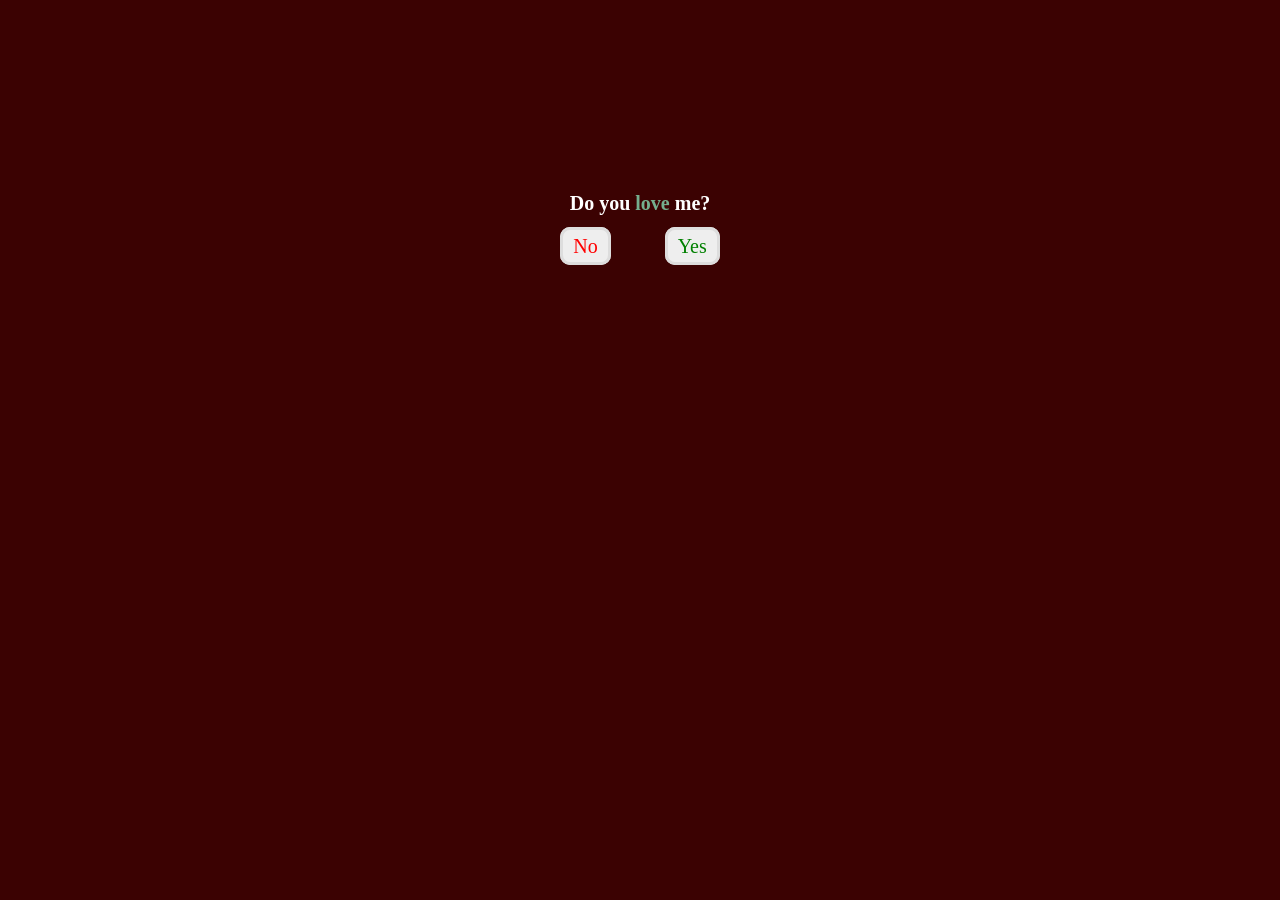
==== index.html @ ab99975a "surprise" ====
<!DOCTYPE html>
<html>
<head>
	<meta charset="utf-8">
	<meta http-equiv="X-UA-Compatible" content="IE=edge">
	<title>Surprise</title>
	<link rel="stylesheet" href="style.css">
</head>
<body>
	<div class="container">
		<div class="love">
			<h2>Do you <span>love</span> me?</h2>
			<a id="no" href="no.html">No</a>
			<a id="yes" href="yes.html">Yes</a>
		</div>
	</div>
</body>
</html>
---- style.css ----
*{
	padding: 0;
	margin: 0;
	outline:0;
}
.container{
	height: 100vh;
	width: 100vw;
	text-align: center;
	color:#ffffff;
	background: rgb(59, 2, 2);

}
.love,.yes,.no{padding-top: 15%;
		
		}
.love span{color:rgb(117, 174, 142);}
h2{font-size: 20px;margin-bottom: 20px;}
a{font-size: 20px;text-decoration: none;padding: 5px 10px;
	margin-top: 20px;border:3px solid #ddd; border-radius: 10px;}
#no{color:red; background: #eee;margin-right: 50px;}
#yes{color:green;background: #eee;}

.yes img{
	height: 20px;
	width: 20px;
	animation: image 4s linear infinite;
}
@keyframes image{
	0%{transform: scale(.5);}
	50%{transform: scale(1.5);}
	100%{transform: scale(.5);}
}
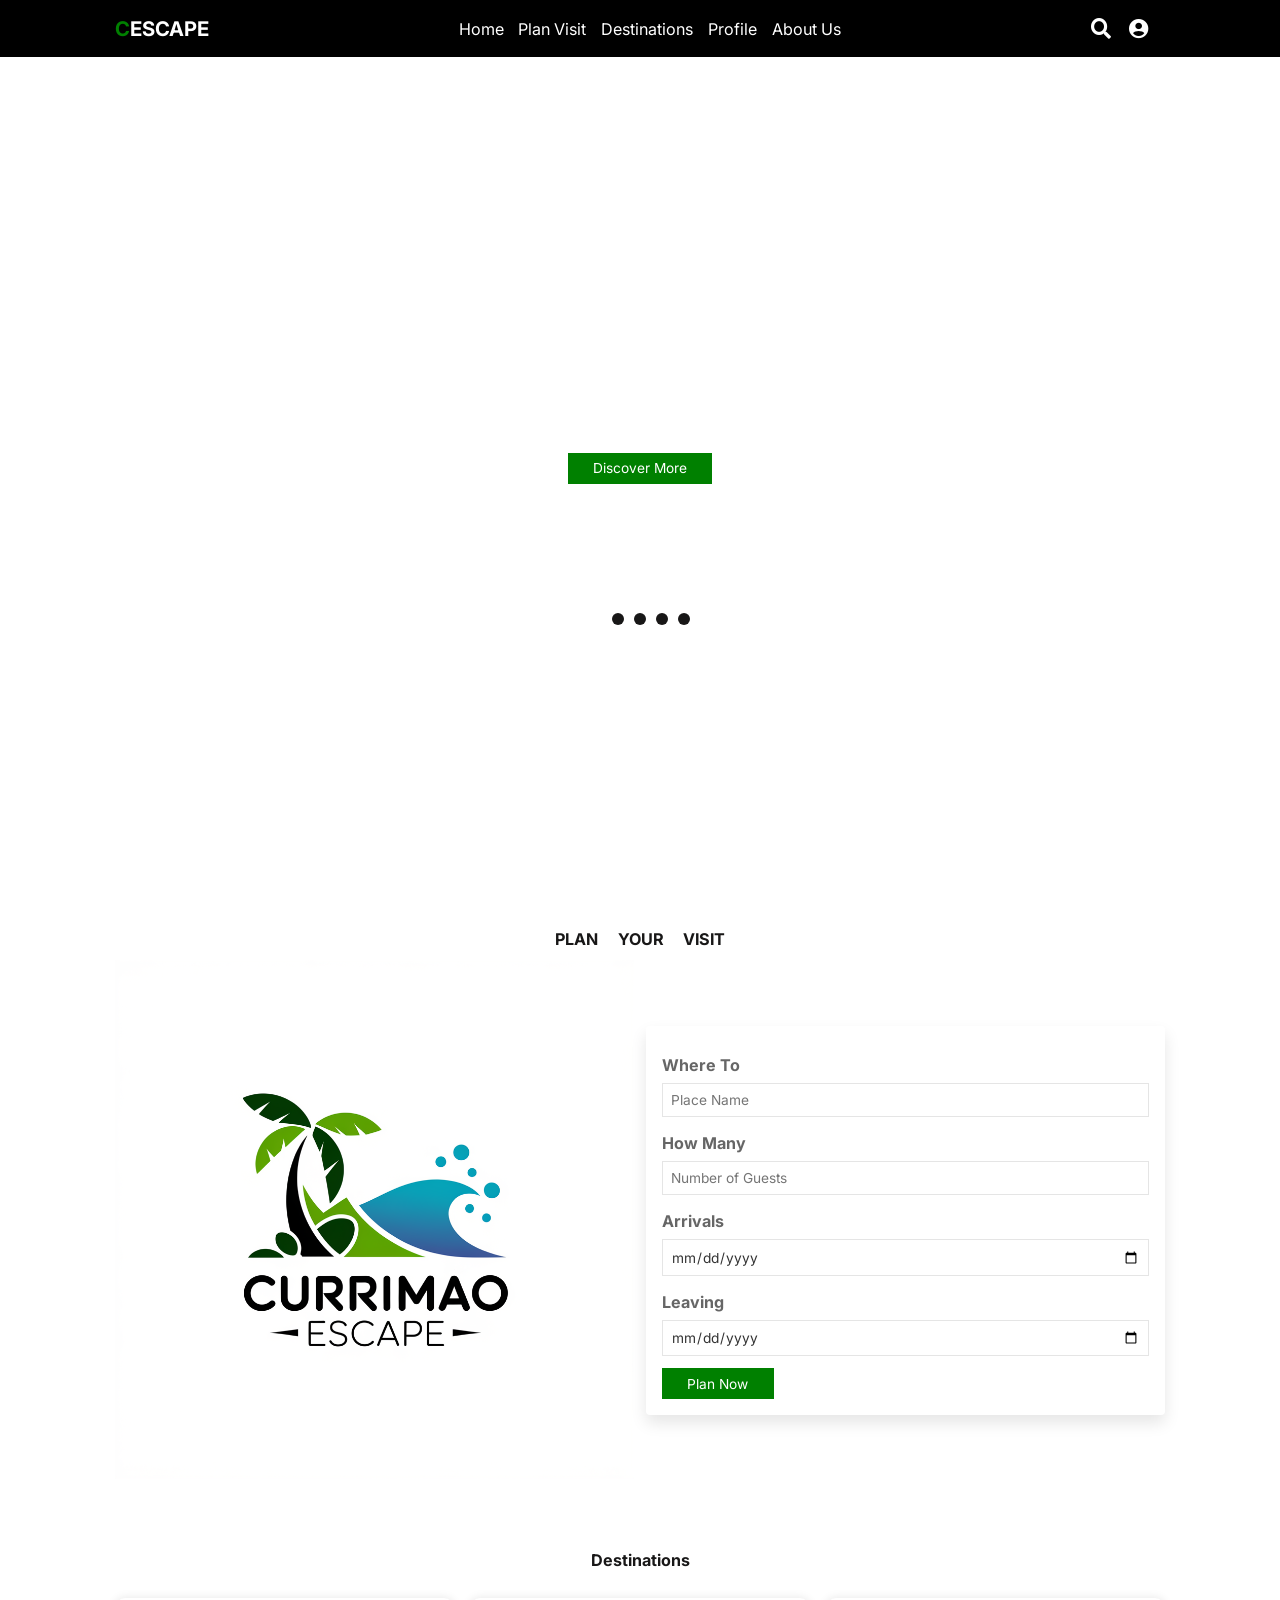
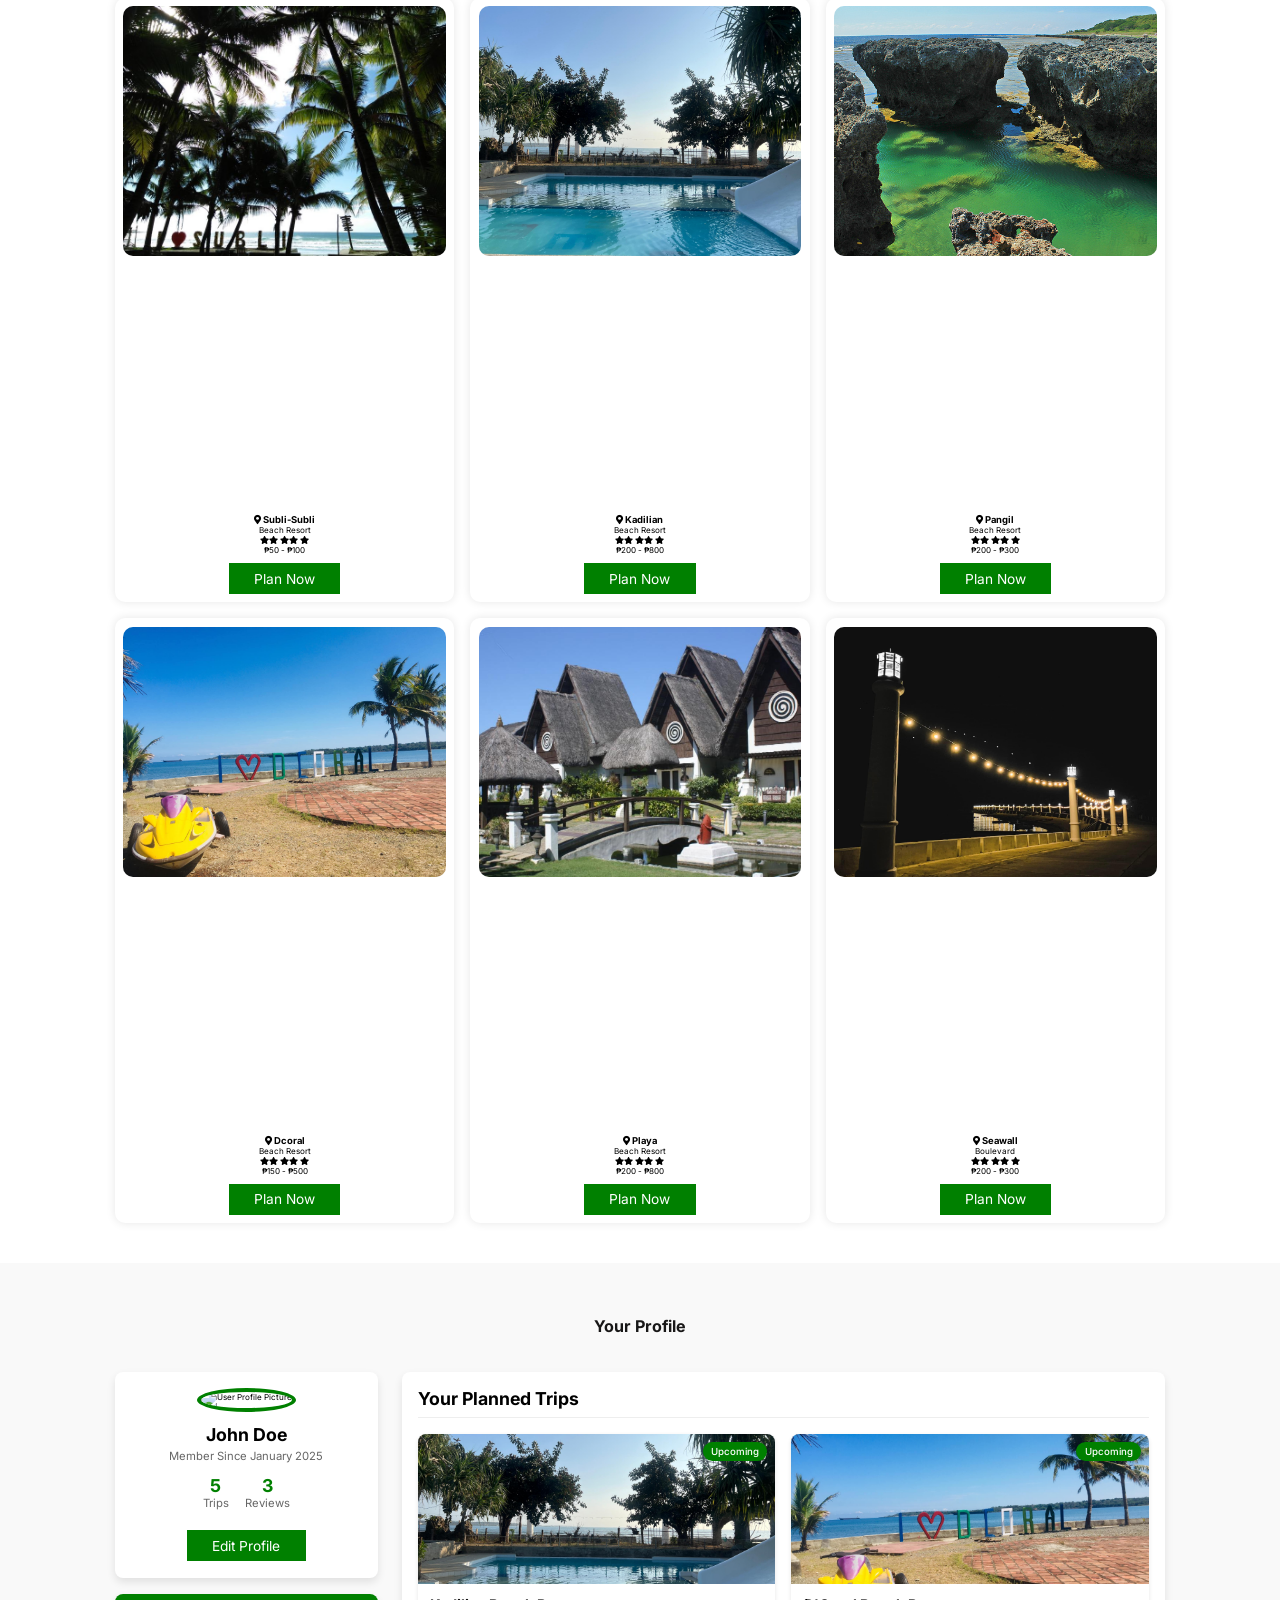
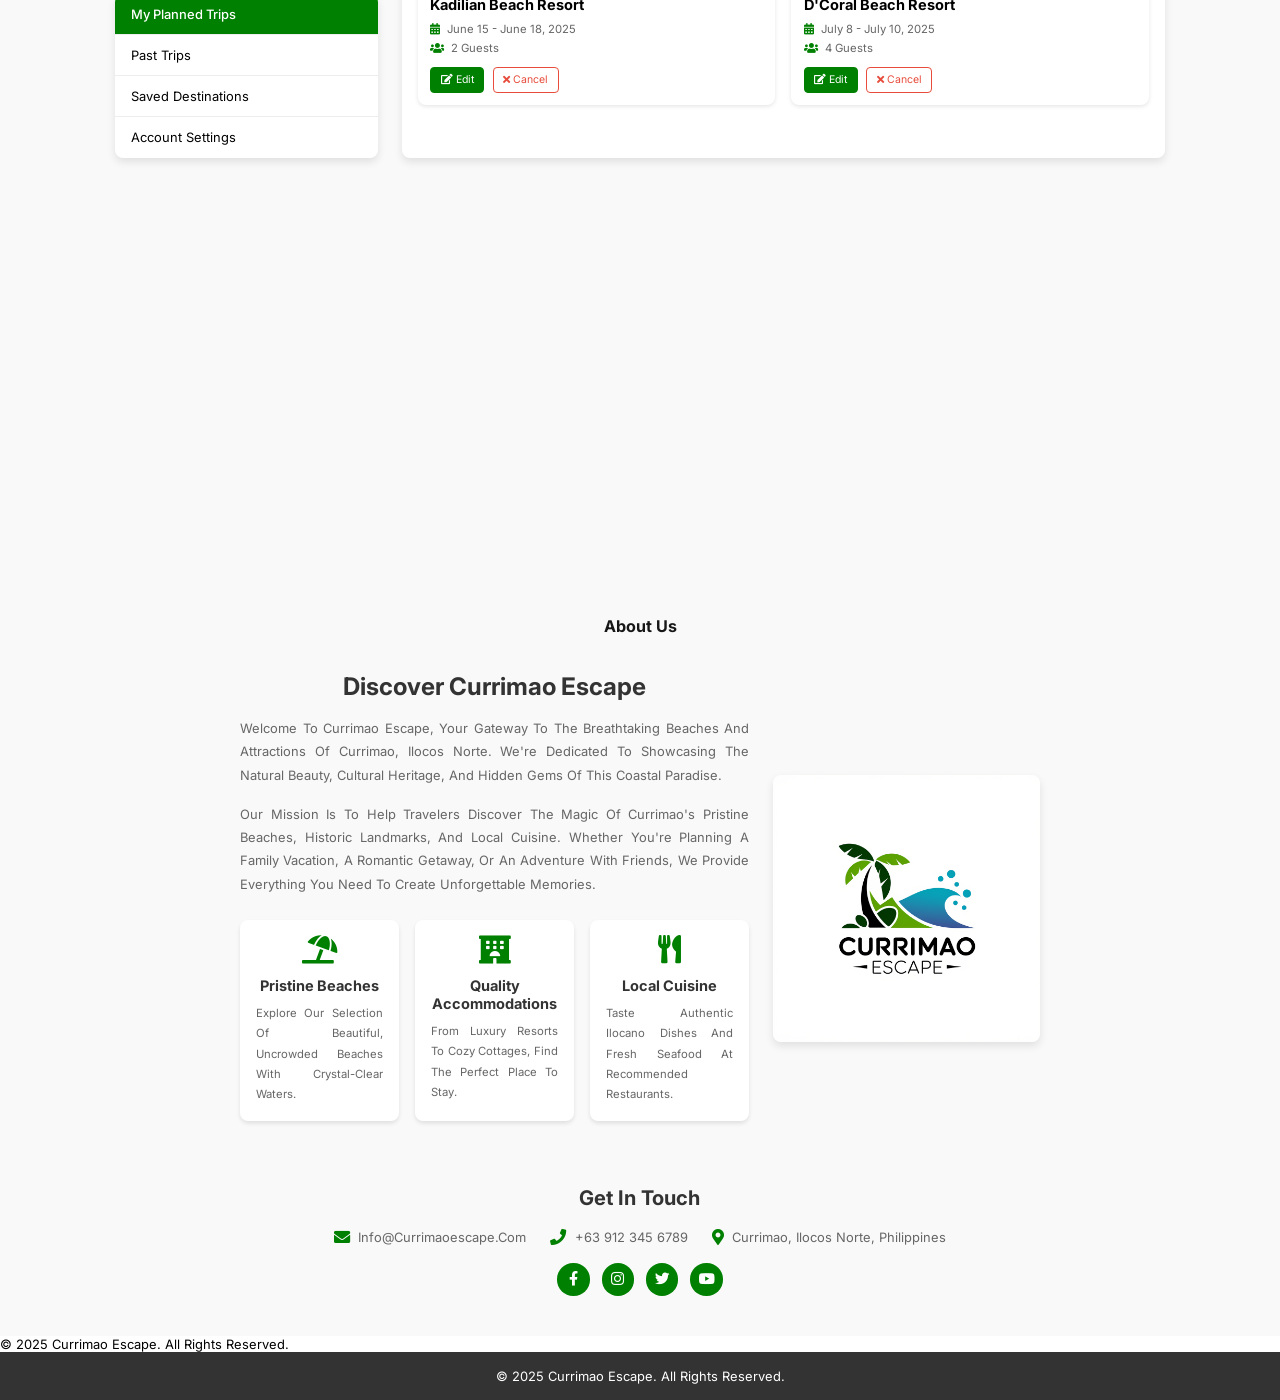
==== commit b09a7e2b: "Add files via upload" ====
--- a/index.html
+++ b/index.html
@@ -1,18 +1,540 @@
 <!DOCTYPE html>
-<html>
+<html lang="en">
 <head>
-	<meta charset="utf-8">
-	<meta http-equiv="X-UA-Compatible" content="IE=edge">
-	<title>Surprise</title>
-	<link rel="stylesheet" href="style.css">
+        <meta charset="UTF-8">
+        <meta name = "viewport" content = "width=device-width,initial-scale=1.0">
+        <title>Currimao Escape</title>
+
+       <link rel="stylesheet" href="https://cdnjs.cloudflare.com/ajax/libs/font-awesome/5.15.3/css/all.min.css">
+
+        <!--connect css file -->
+        <link rel = "stylesheet" href="css/style.css">
+
 </head>
 <body>
-	<div class="container">
-		<div class="love">
-			<h2>Do you <span>love</span> me?</h2>
-			<a id="no" href="no.html">No</a>
-			<a id="yes" href="yes.html">Yes</a>
-		</div>
-	</div>
+        <!-- header start-->
+        <header>
+            <div id="menu-bar" class="fas fa-bars"></div>
+            
+            <a href="#" class="logo"><span>C</span>escape</a>
+        
+            <nav class="navbar">
+                <a href="#home">Home</a>
+                <a href="#planvisit">Plan Visit</a>
+                <a href="#destinations">Destinations</a>
+                <a href="#profile">Profile</a>
+                <a href="#about us">About Us</a>
+               
+            </nav>
+        
+            <div class="icons">
+                <i class="fas fa-search" id="search-btn"></i>
+                <i class="fas fa-user" id="login-btn"></i>
+            </div>
+        
+            <form action="#" class="search-bar-container">
+                <input type="search" id="search-bar" placeholder="Search here...">
+                <label for="search-bar" class="fas fa-search"></label>
+            </form>
+        </header>
+        
+
+
+
+<div class="login-form-container">
+
+    <i class="fas fa-times" id="form-close"></i>
+
+    <form action="">
+        <h3>login</h3>
+        <input type="email" class="box" placeholder="Enter your email">
+        <input type="password" class="box" placeholder="Enter your password">
+        <input type="submit" value="login now" class="btn">
+        <input type="checkbox" id="remember">
+        <label for="remember">remember me</label>
+        <p>forget password? <a href="#">click here</a></p>
+        <p>don't have an account? <a href="#">register now</a></p>
+        
+    </form>
+
+</div>
+
+<section class="home" id="home">
+    <div class="content">
+        <h3>Take Memories Leave Footprints</h3>
+        <p>discover new places with us where adventure awaits</p>
+        <a href="#planvisit" class="btn">discover more</a>
+    </div>
+
+    <div class="controls">
+        <span class="vid-btn active" data-src="images/vid-1.mp4.mp4"></span>
+        <span class="vid-btn" data-src="images/vid-2.mp4.mp4"></span>
+        <span class="vid-btn" data-src="images/vid-3.mp4.mp4"></span>
+        <span class="vid-btn" data-src="images/vid-4.mp4.mp4"></span>
+        <span class="vid-btn" data-src="images/vid-5.mp4.mp4"></span>
+
+    </div>
+    <div class="video-container">
+        <video src="images/vid-1.mp4.mp4" id="video-slider" loop autoplay muted></video>
+
+    </div>
+
+</section>
+
+
+<section class="planvisit" id="planvisit">
+    <h1 class="heading">
+            <span>PLAN</span>
+            <span>YOUR</span>
+            <span>VISIT</span>
+    </h1>
+
+    <div class="row">
+        <div class="image">
+            <img src="images/plan-image.png" alt="">
+        </div>
+        <form action="">
+            <div class="inputBox">
+                <h3>Where to</h3>
+                <input type="text" placeholder="Place Name">
+            </div>
+            <div class="inputBox">
+                <h3>How many</h3>
+                <input type="number" placeholder="Number of Guests">
+            </div>
+            <div class="inputBox">
+                <h3>Arrivals</h3>
+                <input type="date">
+            </div>
+            <div class="inputBox">
+                <h3>Leaving</h3>
+                <input type="date">
+            </div>
+            <input type="submit" class="btn" value="plan now">
+        </form>
+    </div>
+</section>
+
+<section class="destinations" id="destinations">
+    <h1 class="heading">
+        <span>Destinations</span>       
+</h1>
+    <div class="box-container">
+        <div class="box">
+            <div class="image-map-container">
+                <img src="images/subli-image.jpg" alt="Destination Image">
+                <iframe src="https://www.google.com/maps/embed?pb=!1m18!1m12!1m3!1d3285.5805132806313!2d120.49571337441816!3d18.00314928477627!2m3!1f0!2f0!3f0!3m2!1i1024!2i768!4f13.1!3m3!1m2!1s0x338e94e209b41645%3A0x3a644e5c5b8e9b25!2sSubli%20Subli%20Beach!5e1!3m2!1sen!2sph!4v1741591514153!5m2!1sen!2sph" width="600" height="450" style="border:0;" allowfullscreen="" loading="lazy" referrerpolicy="no-referrer-when-downgrade" allowfullscreen="" loading="lazy"></iframe>
+            </div>
+            <div class="content">
+                <h3><i class="fas fa-map-marker-alt"></i> Subli-subli</h3>
+                <p>Beach Resort</p>
+                <div class="stars">
+                    <i class="fas fa-star"></i><i class="fas fa-star"></i>
+                    <i class="fas fa-star"></i><i class="fas fa-star"></i>
+                    <i class="fas fa-star"></i>
+                </div>
+                <div class="price">₱50 - <span>₱100</span></div>
+                <a href="#" class="btn">Plan Now</a>
+            </div>
+        </div>
+        <div class="box">
+            <div class="image-map-container">
+                <img src="images/kadilian-image.jpg" alt="Destination Image">
+                <iframe src="https://www.google.com/maps/embed?pb=!1m18!1m12!1m3!1d13141.93539343093!2d120.47093935308214!3d18.008335633228928!2m3!1f0!2f0!3f0!3m2!1i1024!2i768!4f13.1!3m3!1m2!1s0x338e9508b781c551%3A0xdb04f99e92ceb03d!2sKadilian%20Beach%20Resort!5e1!3m2!1sen!2sph!4v1741593045383!5m2!1sen!2sph" width="600" height="450" style="border:0;" allowfullscreen="" loading="lazy" referrerpolicy="no-referrer-when-downgrade" allowfullscreen="" loading="lazy"></iframe>
+            </div>
+            <div class="content">
+                <h3><i class="fas fa-map-marker-alt"></i> Kadilian</h3>
+                <p>Beach Resort</p>
+                <div class="stars">
+                    <i class="fas fa-star"></i><i class="fas fa-star"></i>
+                    <i class="fas fa-star"></i><i class="fas fa-star"></i>
+                    <i class="fas fa-star"></i>
+                </div>
+                <div class="price">₱200 - <span>₱800</span></div>
+                <a href="#" class="btn">Plan Now</a>
+            </div>
+            
+        </div>
+        <div class="box">
+            <div class="image-map-container">
+                <img src="images/pangil-image.jpg" alt="Destination Image">
+                <iframe src="https://www.google.com/maps/embed?pb=!1m18!1m12!1m3!1d26279.28967685718!2d120.46014336917418!3d18.039029766140306!2m3!1f0!2f0!3f0!3m2!1i1024!2i768!4f13.1!3m3!1m2!1s0x338e9582bea95457%3A0x2e18168a245c14d7!2sPangil%2C%20Currimao%2C%20Ilocos%20Norte!5e1!3m2!1sen!2sph!4v1741593219087!5m2!1sen!2sph" width="600" height="450" style="border:0;" allowfullscreen="" loading="lazy" referrerpolicy="no-referrer-when-downgrade" allowfullscreen="" loading="lazy"></iframe>
+            </div>
+            <div class="content">
+                <h3><i class="fas fa-map-marker-alt"></i> Pangil</h3>
+                <p>Beach Resort</p>
+                <div class="stars">
+                    <i class="fas fa-star"></i><i class="fas fa-star"></i>
+                    <i class="fas fa-star"></i><i class="fas fa-star"></i>
+                    <i class="fas fa-star"></i>
+                </div>
+                <div class="price">₱200 - <span>₱300</span></div>
+                <a href="#" class="btn">Plan Now</a>
+                
+            </div>
+    </div>
+    <div class="box">
+        <div class="image-map-container">
+            <img src="images/Dcoral-image.jpg" alt="Destination Image">
+            <iframe src="https://www.google.com/maps/embed?pb=!1m18!1m12!1m3!1d3285.8192705382558!2d120.4920976751789!3d17.990333083003364!2m3!1f0!2f0!3f0!3m2!1i1024!2i768!4f13.1!3m3!1m2!1s0x338e95214a6a4bd3%3A0x47e3fc1675c2182d!2sD%20Coral%20Beach%20Resort%20Correct%20location!5e1!3m2!1sen!2sph!4v1741664092840!5m2!1sen!2sph" width="600" height="450" style="border:0;" allowfullscreen="" loading="lazy" referrerpolicy="no-referrer-when-downgrade" allowfullscreen="" loading="lazy"></iframe>
+        </div>
+        <div class="content">
+            <h3><i class="fas fa-map-marker-alt"></i> Dcoral</h3>
+            <p>Beach Resort</p>
+            <div class="stars">
+                <i class="fas fa-star"></i><i class="fas fa-star"></i>
+                <i class="fas fa-star"></i><i class="fas fa-star"></i>
+                <i class="fas fa-star"></i>
+            </div>
+            <div class="price">₱150 - <span>₱500</span></div>
+            <a href="#" class="btn">Plan Now</a>
+        </div>
+    </div>
+    <div class="box">
+        <div class="image-map-container">
+            <img src="images/Playa-image.jpg" alt="Destination Image">
+            <iframe src="https://www.google.com/maps/embed?pb=!1m18!1m12!1m3!1d3285.7015369498417!2d120.49703127517907!3d17.99665398299814!2m3!1f0!2f0!3f0!3m2!1i1024!2i768!4f13.1!3m3!1m2!1s0x338e94e6a06df0f5%3A0x52c363c28cd4af7b!2sPlaya%20Tropical%20Resort%20Hotel!5e1!3m2!1sen!2sph!4v1741664329769!5m2!1sen!2sph" width="600" height="450" style="border:0;" allowfullscreen="" loading="lazy" referrerpolicy="no-referrer-when-downgrade" allowfullscreen="" loading="lazy"></iframe>
+        </div>
+        <div class="content">
+            <h3><i class="fas fa-map-marker-alt"></i> Playa</h3>
+            <p>Beach Resort</p>
+            <div class="stars">
+                <i class="fas fa-star"></i><i class="fas fa-star"></i>
+                <i class="fas fa-star"></i><i class="fas fa-star"></i>
+                <i class="fas fa-star"></i>
+            </div>
+            <div class="price">₱200 - <span>₱800</span></div>
+            <a href="#" class="btn">Plan Now</a>
+        </div>
+        
+    </div>
+    <div class="box">
+        <div class="image-map-container">
+            <img src="images/torre-image.jpg" alt="Destination Image">
+            <iframe src="https://www.google.com/maps/embed?pb=!1m18!1m12!1m3!1d26283.58617510893!2d120.45170849215975!3d18.01024404861096!2m3!1f0!2f0!3f0!3m2!1i1024!2i768!4f13.1!3m3!1m2!1s0x338e95005882e213%3A0xf062b3e74618f201!2sCurrimao%20Bayside!5e1!3m2!1sen!2sph!4v1741664680761!5m2!1sen!2sph" width="600" height="450" style="border:0;" allowfullscreen="" loading="lazy" referrerpolicy="no-referrer-when-downgrade" allowfullscreen="" loading="lazy"></iframe>
+        </div>
+        <div class="content">
+            <h3><i class="fas fa-map-marker-alt"></i> Seawall</h3>
+            <p>Boulevard</p>
+            <div class="stars">
+                <i class="fas fa-star"></i><i class="fas fa-star"></i>
+                <i class="fas fa-star"></i><i class="fas fa-star"></i>
+                <i class="fas fa-star"></i>
+            </div>
+            <div class="price">₱200 - <span>₱300</span></div>
+            <a href="#" class="btn">Plan Now</a>
+        </div>
+    </div>
+    </div>
+</section>
+<!-- Profile Section -->
+<section class="profile" id="profile">
+    <h1 class="heading">
+        <span>Your Profile</span>
+    </h1>
+    
+    <div class="profile-container">
+        <div class="profile-sidebar">
+            <div class="user-profile">
+                <img src="https://i.pravatar.cc/150?img=12" alt="User Profile Picture">
+                <h2>John Doe</h2>
+                <p>Member since January 2025</p>
+                <div class="user-stats">
+                    <div class="stat">
+                        <span class="stat-number">5</span>
+                        <span class="stat-label">Trips</span>
+                    </div>
+                    <div class="stat">
+                        <span class="stat-number">3</span>
+                        <span class="stat-label">Reviews</span>
+                    </div>
+                </div>
+                <button class="btn edit-profile-btn">Edit Profile</button>
+            </div>
+            
+            <div class="profile-menu">
+                <ul>
+                    <li class="active" data-tab="planned-trips">My Planned Trips</li>
+                    <li data-tab="past-trips">Past Trips</li>
+                    <li data-tab="saved-destinations">Saved Destinations</li>
+                    <li data-tab="account-settings">Account Settings</li>
+                </ul>
+            </div>
+        </div>
+        
+        <div class="profile-content">
+            <!-- Planned Trips Tab (Default Active) -->
+            <div class="tab-content active" id="planned-trips">
+                <h3>Your Planned Trips</h3>
+                
+                <div class="trip-cards">
+                    <!-- Trip Card 1 -->
+                    <div class="trip-card">
+                        <div class="trip-header">
+                            <img src="images/kadilian-image.jpg" alt="Destination Image">
+                            <div class="trip-status upcoming">Upcoming</div>
+                        </div>
+                        <div class="trip-details">
+                            <h4>Kadilian Beach Resort</h4>
+                            <div class="trip-info">
+                                <p><i class="fas fa-calendar-alt"></i> June 15 - June 18, 2025</p>
+                                <p><i class="fas fa-users"></i> 2 Guests</p>
+                            </div>
+                            <div class="trip-actions">
+                                <button class="btn-small edit-trip"><i class="fas fa-edit"></i> Edit</button>
+                                <button class="btn-small cancel-trip"><i class="fas fa-times"></i> Cancel</button>
+                            </div>
+                        </div>
+                    </div>
+                    
+                    <!-- Trip Card 2 -->
+                    <div class="trip-card">
+                        <div class="trip-header">
+                            <img src="images/Dcoral-image.jpg" alt="Destination Image">
+                            <div class="trip-status upcoming">Upcoming</div>
+                        </div>
+                        <div class="trip-details">
+                            <h4>D'Coral Beach Resort</h4>
+                            <div class="trip-info">
+                                <p><i class="fas fa-calendar-alt"></i> July 8 - July 10, 2025</p>
+                                <p><i class="fas fa-users"></i> 4 Guests</p>
+                            </div>
+                            <div class="trip-actions">
+                                <button class="btn-small edit-trip"><i class="fas fa-edit"></i> Edit</button>
+                                <button class="btn-small cancel-trip"><i class="fas fa-times"></i> Cancel</button>
+                            </div>
+                        </div>
+                    </div>
+                </div>
+                
+                <div class="no-trips-message" style="display: none;">
+                    <i class="fas fa-suitcase-rolling"></i>
+                    <p>You don't have any upcoming trips planned.</p>
+                    <a href="#planvisit" class="btn">Plan Your First Trip</a>
+                </div>
+            </div>
+            
+            <!-- Past Trips Tab -->
+            <div class="tab-content" id="past-trips">
+                <h3>Your Past Trips</h3>
+                
+                <div class="trip-cards">
+                    <!-- Past Trip Card -->
+                    <div class="trip-card">
+                        <div class="trip-header">
+                            <img src="images/subli-image.jpg" alt="Destination Image">
+                            <div class="trip-status completed">Completed</div>
+                        </div>
+                        <div class="trip-details">
+                            <h4>Subli Beach</h4>
+                            <div class="trip-info">
+                                <p><i class="fas fa-calendar-alt"></i> February 10 - February 12, 2025</p>
+                                <p><i class="fas fa-users"></i> 3 Guests</p>
+                            </div>
+                            <div class="trip-actions">
+                                <button class="btn-small add-review"><i class="fas fa-star"></i> Add Review</button>
+                                <button class="btn-small book-again"><i class="fas fa-redo"></i> Book Again</button>
+                            </div>
+                        </div>
+                    </div>
+                </div>
+                
+                <div class="no-trips-message" style="display: none;">
+                    <i class="fas fa-history"></i>
+                    <p>You don't have any past trips.</p>
+                </div>
+            </div>
+            
+            <!-- Saved Destinations Tab -->
+            <div class="tab-content" id="saved-destinations">
+                <h3>Your Saved Destinations</h3>
+                
+                <div class="saved-destinations-grid">
+                    <!-- Saved Destination Card -->
+                    <div class="saved-destination-card">
+                        <img src="images/pangil-image.jpg" alt="Destination Image">
+                        <div class="saved-destination-info">
+                            <h4>Pangil Beach</h4>
+                            <p><i class="fas fa-map-marker-alt"></i> Currimao, Ilocos Norte</p>
+                            <div class="saved-destination-actions">
+                                <a href="#" class="btn-small plan-now"><i class="fas fa-calendar-plus"></i> Plan Trip</a>
+                                <button class="btn-small remove-saved"><i class="fas fa-trash"></i></button>
+                            </div>
+                        </div>
+                    </div>
+                    
+                    <!-- Saved Destination Card -->
+                    <div class="saved-destination-card">
+                        <img src="images/torre-image.jpg" alt="Destination Image">
+                        <div class="saved-destination-info">
+                            <h4>Seawall Boulevard</h4>
+                            <p><i class="fas fa-map-marker-alt"></i> Currimao, Ilocos Norte</p>
+                            <div class="saved-destination-actions">
+                                <a href="#" class="btn-small plan-now"><i class="fas fa-calendar-plus"></i> Plan Trip</a>
+                                <button class="btn-small remove-saved"><i class="fas fa-trash"></i></button>
+                            </div>
+                        </div>
+                    </div>
+                </div>
+                
+                <div class="no-saved-message" style="display: none;">
+                    <i class="fas fa-heart"></i>
+                    <p>You don't have any saved destinations yet.</p>
+                    <a href="#destinations" class="btn">Explore Destinations</a>
+                </div>
+            </div>
+            
+            <!-- Account Settings Tab -->
+            <div class="tab-content" id="account-settings">
+                <h3>Account Settings</h3>
+                
+                <form class="account-settings-form">
+                    <div class="form-group">
+                        <label for="fullname">Full Name</label>
+                        <input type="text" id="fullname" class="box" value="John Doe">
+                    </div>
+                    
+                    <div class="form-group">
+                        <label for="email">Email Address</label>
+                        <input type="email" id="email" class="box" value="johndoe@example.com">
+                    </div>
+                    
+                    <div class="form-group">
+                        <label for="phone">Phone Number</label>
+                        <input type="tel" id="phone" class="box" value="+63 912 345 6789">
+                    </div>
+                    
+                    <div class="form-group">
+                        <label for="address">Address</label>
+                        <input type="text" id="address" class="box" value="Manila, Philippines">
+                    </div>
+                    
+                    <div class="form-group">
+                        <label for="password">Change Password</label>
+                        <input type="password" id="password" class="box" placeholder="New Password">
+                    </div>
+                    
+                    <div class="form-group">
+                        <label for="confirm-password">Confirm New Password</label>
+                        <input type="password" id="confirm-password" class="box" placeholder="Confirm New Password">
+                    </div>
+                    
+                    <button type="submit" class="btn">Save Changes</button>
+                </form>
+            </div>
+        </div>
+    </div>
+    
+    <!-- Edit Profile Modal -->
+    <div class="edit-profile-modal">
+        <div class="modal-content">
+            <span class="close-modal">&times;</span>
+            <h3>Edit Profile</h3>
+            
+            <form class="edit-profile-form">
+                <div class="profile-picture-upload">
+                    <img src="https://i.pravatar.cc/150?img=12" alt="Profile Picture">
+                    <label for="profile-picture" class="upload-btn">
+                        <i class="fas fa-camera"></i> Change Photo
+                    </label>
+                    <input type="file" id="profile-picture" accept="image/*" hidden>
+                </div>
+                
+                <div class="form-group">
+                    <label for="edit-fullname">Full Name</label>
+                    <input type="text" id="edit-fullname" class="box" value="John Doe">
+                </div>
+                
+                <div class="form-group">
+                    <label for="edit-bio">Bio</label>
+                    <textarea id="edit-bio" class="box" placeholder="Tell us about yourself...">Travel enthusiast and beach lover</textarea>
+                </div>
+                
+                <button type="submit" class="btn">Save Profile</button>
+            </form>
+        </div>
+    </div>
+</section>
+
+<section class="about" id="about us">
+    <h1 class="heading">
+        <span>About Us</span>
+    </h1>
+    
+    <div class="content">
+        <div class="about-text">
+            <h3>Discover Currimao Escape</h3>
+            <p>Welcome to Currimao Escape, your gateway to the breathtaking beaches and attractions of Currimao, Ilocos Norte. We're dedicated to showcasing the natural beauty, cultural heritage, and hidden gems of this coastal paradise.</p>
+            
+            <p>Our mission is to help travelers discover the magic of Currimao's pristine beaches, historic landmarks, and local cuisine. Whether you're planning a family vacation, a romantic getaway, or an adventure with friends, we provide everything you need to create unforgettable memories.</p>
+            
+            <div class="highlights">
+                <div class="highlight-item">
+                    <i class="fas fa-umbrella-beach"></i>
+                    <h4>Pristine Beaches</h4>
+                    <p>Explore our selection of beautiful, uncrowded beaches with crystal-clear waters.</p>
+                </div>
+                
+                <div class="highlight-item">
+                    <i class="fas fa-hotel"></i>
+                    <h4>Quality Accommodations</h4>
+                    <p>From luxury resorts to cozy cottages, find the perfect place to stay.</p>
+                </div>
+                
+                <div class="highlight-item">
+                    <i class="fas fa-utensils"></i>
+                    <h4>Local Cuisine</h4>
+                    <p>Taste authentic Ilocano dishes and fresh seafood at recommended restaurants.</p>
+                </div>
+            </div>
+        </div>
+        
+        <div class="about-image">
+            <img src="images/plan-image.png" alt="Currimao Beach">
+        </div>
+    </div>
+    
+    <div class="contact-info">
+        <h3>Get In Touch</h3>
+        <div class="contact-details">
+            <div class="contact-item">
+                <i class="fas fa-envelope"></i>
+                <p>info@currimaoescape.com</p>
+            </div>
+            
+            <div class="contact-item">
+                <i class="fas fa-phone"></i>
+                <p>+63 912 345 6789</p>
+            </div>
+            
+            <div class="contact-item">
+                <i class="fas fa-map-marker-alt"></i>
+                <p>Currimao, Ilocos Norte, Philippines</p>
+            </div>
+        </div>
+        
+        <div class="social-media">
+            <a href="#" class="social-icon"><i class="fab fa-facebook-f"></i></a>
+            <a href="#" class="social-icon"><i class="fab fa-instagram"></i></a>
+            <a href="#" class="social-icon"><i class="fab fa-twitter"></i></a>
+            <a href="#" class="social-icon"><i class="fab fa-youtube"></i></a>
+        </div>
+    </div>
+    
+</section>
+            <div class="footer-content">
+                <p>© 2025 Currimao Escape. All Rights Reserved.</p>
+            </div>
+        </footer>
+</section>
+
+<footer>
+    <div class="footer-content">
+        <p>© 2025 Currimao Escape. All Rights Reserved.</p>
+    </div>
+</footer>
+
+<!--connect js file -->
+<script src="js/script.js"></script>
 </body>
 </html>
--- a/css/style.css
+++ b/css/style.css
@@ -0,0 +1,1334 @@
+@import url('https://fonts.googleapis.com/css2?family=Inter:wght@300;400;500;700&display=swap');
+
+:root {
+    --green:#008000;
+    --teal:	#10de28;
+}
+
+*{
+    font-family: "Inter", sans-serif;
+    margin:0;padding:0;
+    box-sizing: border-box;
+    text-transform: capitalize;
+    outline: none;border: none;
+    text-decoration: none;
+    transition: all .2s linear;
+}
+
+*::selection{
+    background: var(--green);
+    color: #fff;
+}
+html {
+    font-size: 50.5%;
+    overflow-x: hidden; /* Prevents horizontal scroll but allows vertical scroll */
+    overflow-y: auto; /* Enables vertical scrolling */
+    scroll-padding-top: 6rem;
+    scroll-behavior: smooth;
+}
+section{
+    padding: 2rem 9%;
+}
+.heading {
+    text-align: center;
+    padding: 1.5rem 0;
+}
+.heading span{
+    font-size: 2rem;
+    color: #181717;
+    border-radius: .5rem;
+    padding: .2rem 1rem;
+}
+
+.btn{
+    display:inline-block;
+    margin-top:1rem;
+    background: var(--green);
+    color: #fff;
+    padding:.8rem 3rem;
+    border:.2rem solid var(--green);
+    cursor:pointer;
+    font-size: 1.7rem;
+}
+.btn:hover{
+    background: rgba(15, 15, 15, 0.2);
+    color: var(--green);
+}
+header{
+    position: fixed;
+    top:0;left: 0;right: 0;
+    background: #000000;
+    z-index: 1000;
+    display: flex;
+    align-items: center;
+    justify-content: space-between;
+    padding: 2rem 9%;
+}
+header .logo{
+    font-size: 2.5rem;
+    font-weight: bolder;
+    color: #fff;
+    text-transform: uppercase;
+
+}
+header .logo span{
+    color: var(--green);
+}
+header .navbar a{
+    color: #fff;
+    font-size: 2rem;
+    margin:0 .8rem;
+}
+header .navbar a:hover{
+    color:var(--green);
+}
+header .icons i{
+    font-size: 2.5rem;
+    color: #fff;
+    cursor: pointer;
+    margin-right: 2rem;
+}
+header .icons i:hover{
+    color:var(--green);
+}
+header .search-bar-container{
+    position: absolute;
+    top: 100%;left: 0;right: 0;
+    padding:1.5rem 2rem;
+    background: #333;
+    border-top: .1rem solid rgba(255, 255, 255,.2);
+    display: flex;
+    align-items: center;
+    z-index: 1001;
+    clip-path:polygon(0 0, 100% 0, 100% 0, 0 0) ;
+}
+header .search-bar-container.active{
+    clip-path:polygon(0 0, 100% 0, 100% 100%, 0 100%) ;
+}
+header .search-bar-container #search-bar{
+    width: 100%;
+    padding:1rem;
+    text-transform:none;
+    color: #333;
+    font-size: 1.7rem;
+    border-radius: .5rem;
+}
+header .search-bar-container label{
+    color: #fff;
+    cursor: pointer;
+    font-size: 3rem;
+    margin-left: 1.5rem;
+}
+header .search-bar-container label:hover{
+    color: var(--green);
+}
+.login-form-container{
+    position:fixed;
+    top: -120%;left: 0;
+    z-index: 10000;
+    min-height: 100vh;
+    width: 100%;
+    background:rgba(0,0,0,.7);
+    display:flex;
+    align-items:center;
+    justify-content: center;
+}
+.login-form-container.active{
+    top:0;
+}
+.login-form-container form{
+    margin:2rem;
+    padding:1.5rem 2rem;
+    border-radius: .5rem;
+    background: #fff;
+    width: 50rem;
+}
+.login-form-container form h3{
+    font-size: 3rem;
+    color: #444;
+    text-transform: uppercase;
+    text-align: center;
+    padding:1rem 0;
+}
+.login-form-container form .box{
+    width: 100%;
+    padding:1rem;
+    font-size:1.7rem;
+    color: #333;
+    margin:.6rem 0;
+    border:.1rem solid rgba(0,0,0,.3);
+    text-transform: none;
+}
+.login-form-container form .box:focus{
+    border-color: var(--green);
+}
+.login-form-container form #remember{
+    margin:2rem 0;
+}
+.login-form-container form label{
+    font-size:1.5rem;
+}
+.login-form-container form .btn{
+    display: block;
+    width: 100%;
+}
+.login-form-container form p{
+    padding:.5rem 0;
+    font-size:1.5rem;
+    color: #666;
+}
+.login-form-container form p a{
+    color: var(--green);
+}
+.login-form-container form p a:hover{
+    color: #333;
+    text-decoration: underline;
+}
+.login-form-container #form-close{
+    position: absolute;
+    top: 2rem;right:3rem;
+    font-size: 5rem;
+    color:#fff;
+    cursor: pointer;
+}
+
+#menu-bar{
+    color: #fff;
+    border: .1rem solid #fff;
+    border-radius: .5rem;
+    font-size: 3rem;
+    padding: .5rem 1.2rem;
+    cursor: pointer;
+    display: none;
+}
+
+.home{
+    min-height: 100vh;
+    display: flex;
+    align-items: center;
+    justify-content: center;
+    flex-flow: column;
+    position: relative;
+    z-index:0 ;
+}
+
+.home .content{
+    text-align: center;
+}
+
+.home .content h3{
+    font-size: 4rem;
+    color: #fff;
+    text-transform: uppercase;
+    text-shadow:1.2 rgba(0,0,0,.1) ;
+
+}
+.home .content p{
+    font-size: 2rem;
+    color: #fff;
+    padding: 1.4;
+
+}
+.home .video-container video{
+    position: absolute;
+    top:0; left: 0;
+    z-index: -1;
+    height: 100%;
+    width: 100%;
+    object-fit: cover;
+}
+.home .controls{
+    padding:1rem;
+    border-radius: 5rem;
+    position: relative;
+    top: 15rem;
+}
+.home .controls .vid-btn{
+    height:1.5rem;
+    width:1.5rem;
+    display: inline-block;
+    border-radius: 50%;
+    background: #181717;
+    cursor: pointer;
+    margin:0 .5rem ;
+}
+.home .controls .vid-btn.active{
+    background:#fff ;
+}
+.planvisit .row{
+    display: flex;
+    flex-wrap: wrap;
+    gap: 1.5rem;
+    align-items: center;
+}
+.planvisit .row .image{
+    flex: 1 1 40rem;
+}
+.planvisit .row .image img{
+    width: 100%;
+}
+.planvisit .row form{
+    flex: 1 1 40rem;
+    padding: 2rem;
+    box-shadow: 0 1rem 2rem rgba(0,0,0,.1);
+    border-radius: .5rem;
+}
+.planvisit .row form .inputBox{
+    padding: .5rem 0;
+}
+.planvisit .row form .inputBox input{
+    width: 100%;
+    padding: 1rem;
+    border: .1rem solid rgba(0,0,0,.1);
+    font-size: 1.7rem;
+    color: #333;
+    text-transform: none;
+}
+.planvisit .row form .inputBox h3{
+   font-size: 2rem;
+   padding: 1rem 0; 
+   color: #666;
+}
+.destinations {
+    min-height: 100vh;
+    display: flex;
+    flex-direction: column;
+    align-items: center;
+    justify-content: flex-start;
+    text-align: center;
+    padding: 5rem 9%;
+}
+
+.destinations .heading {
+    margin-bottom: 2rem;
+}
+
+.destinations .box-container {
+    display: grid;
+    grid-template-columns: repeat(3, 1fr); /* Three columns */
+    gap: 2rem; /* Space between columns */
+    width: 100%;
+    max-width: 1200px;
+}
+
+/* Individual destination box */
+.destinations .box {
+    background: #fff;
+    box-shadow: 0 0 10px rgba(0, 0, 0, 0.1);
+    padding: 1rem;
+    border-radius: 10px;
+    text-align: center;
+    transition: transform 0.3s ease;
+}
+
+.destinations .box:hover {
+    transform: scale(1.05); /* Slight zoom effect */
+}
+
+/* Image and Map Container */
+.destinations .box .image-map-container {
+    display: flex;
+    flex-direction: column;
+    align-items: center;
+    gap: 1rem;
+    width: 100%;
+}
+
+.destinations .box img,
+.destinations .box iframe {
+    width: 100%;
+    height: 250px;
+    object-fit: cover;
+    border-radius: 10px;
+}
+
+/* Review Section */
+.review {
+    padding: 5rem 9%;
+    text-align: center;
+    background: #f9f9f9;
+}
+
+.review-container {
+    display: flex;
+    flex-wrap: wrap;
+    justify-content: center;
+    gap: 2rem;
+    margin-top: 2rem;
+}
+
+.review-card {
+    background: #fff;
+    padding: 2rem;
+    border-radius: 15px;
+    box-shadow: 0px 4px 10px rgba(0, 0, 0, 0.1);
+    max-width: 350px;
+    width: 100%;
+    text-align: left;
+    transition: transform 0.3s ease;
+    display: flex;
+    flex-direction: column;
+    justify-content: space-between;
+    min-height: 350px; /* Ensures all cards are equal in height */
+}
+
+.review-card:hover {
+    transform: translateY(-10px);
+}
+
+/* Maintain Equal Height for Content */
+.review-card .review-text {
+    flex-grow: 1; /* Makes text fill available space */
+    font-size: 1.6rem;
+    color: #444;
+    margin-bottom: 1rem;
+}
+
+/* User Info */
+.user-info {
+    display: flex;
+    align-items: center;
+    gap: 1rem;
+    margin-bottom: 1rem;
+}
+
+.user-info img {
+    width: 50px;
+    height: 50px;
+    border-radius: 50%;
+    object-fit: cover;
+    border: 2px solid var(--green);
+}
+
+.user-details h3 {
+    font-size: 1.8rem;
+    color: #222;
+}
+
+.user-details p {
+    font-size: 1.4rem;
+    color: #777;
+}
+
+/* Star Rating */
+.rating {
+    font-size: 2rem;
+    color: #FFD700;
+    text-align: center;
+    margin-top: auto; /* Ensures stars are always at the bottom */
+}
+
+/* Review Buttons Container */
+.review-buttons {
+    display: flex;
+    justify-content: center;
+    gap: 2rem;
+    margin-top: 2rem;
+}
+
+/* Load More Button */
+#load-more-reviews {
+    padding: 1rem 2rem;
+    font-size: 1.8rem;
+    background: var(--green);
+    color: white;
+    border: none;
+    cursor: pointer;
+    border-radius: 5px;
+    transition: background 0.3s ease;
+}
+
+#load-more-reviews:hover {
+    background: #0a8a0a;
+}
+
+/* Add Review Form Container */
+.add-review-container {
+    position: fixed;
+    top: -120%;
+    left: 0;
+    z-index: 10000;
+    min-height: 100vh;
+    width: 100%;
+    background: rgba(0,0,0,.7);
+    display: flex;
+    align-items: center;
+    justify-content: center;
+}
+
+.add-review-container.active {
+    top: 0;
+}
+
+.add-review-container form {
+    margin: 2rem;
+    padding: 1.5rem 2rem;
+    border-radius: .5rem;
+    background: #fff;
+    width: 50rem;
+}
+
+.add-review-container form h3 {
+    font-size: 3rem;
+    color: #444;
+    text-transform: uppercase;
+    text-align: center;
+    padding: 1rem 0;
+}
+
+.add-review-container form .box {
+    width: 100%;
+    padding: 1rem;
+    font-size: 1.7rem;
+    color: #333;
+    margin: .6rem 0;
+    border: .1rem solid rgba(0,0,0,.3);
+    text-transform: none;
+}
+
+.add-review-container form textarea.box {
+    height: 15rem;
+    resize: none;
+}
+
+.add-review-container form .box:focus {
+    border-color: var(--green);
+}
+
+.add-review-container #review-form-close {
+    position: absolute;
+    top: 2rem;
+    right: 3rem;
+    font-size: 5rem;
+    color: #fff;
+    cursor: pointer;
+}
+
+/* Rating Select */
+.rating-select {
+    margin: 1rem 0;
+}
+
+.rating-select p {
+    font-size: 1.7rem;
+    color: #333;
+    margin-bottom: 0.5rem;
+}
+
+.star-rating {
+    display: flex;
+    justify-content: center;
+    gap: 0.5rem;
+    font-size: 2.5rem;
+    color: #ccc;
+}
+
+.star-rating i {
+    cursor: pointer;
+    transition: color 0.2s;
+}
+
+.star-rating i:hover,
+.star-rating i.fas {
+    color: #FFD700;
+}
+
+/* Profile Section */
+.profile {
+    padding: 5rem 9%;
+    background: #f9f9f9;
+    min-height: 100vh;
+}
+
+.profile-container {
+    display: flex;
+    gap: 3rem;
+    margin-top: 3rem;
+}
+
+/* Profile Sidebar */
+.profile-sidebar {
+    flex: 0 0 25%;
+    display: flex;
+    flex-direction: column;
+    gap: 2rem;
+}
+
+.user-profile {
+    background: #fff;
+    padding: 2rem;
+    border-radius: 1rem;
+    box-shadow: 0 0.5rem 1rem rgba(0, 0, 0, 0.1);
+    text-align: center;
+}
+
+.user-profile img {
+    width: 120px;
+    height: 120px;
+    border-radius: 50%;
+    border: 4px solid var(--green);
+    margin-bottom: 1.5rem;
+    object-fit: cover;
+}
+
+.user-profile h2 {
+    font-size: 2.2rem;
+    margin-bottom: 0.5rem;
+}
+
+.user-profile p {
+    font-size: 1.4rem;
+    color: #666;
+    margin-bottom: 1.5rem;
+}
+
+.user-stats {
+    display: flex;
+    justify-content: center;
+    gap: 2rem;
+    margin-bottom: 1.5rem;
+}
+
+.stat {
+    display: flex;
+    flex-direction: column;
+    align-items: center;
+}
+
+.stat-number {
+    font-size: 2.2rem;
+    font-weight: 700;
+    color: var(--green);
+}
+
+.stat-label {
+    font-size: 1.4rem;
+    color: #666;
+}
+
+.profile-menu {
+    background: #fff;
+    border-radius: 1rem;
+    box-shadow: 0 0.5rem 1rem rgba(0, 0, 0, 0.1);
+    overflow: hidden;
+}
+
+.profile-menu ul {
+    list-style: none;
+}
+
+.profile-menu li {
+    padding: 1.5rem 2rem;
+    font-size: 1.6rem;
+    cursor: pointer;
+    border-bottom: 1px solid #eee;
+    transition: all 0.3s ease;
+}
+
+.profile-menu li:last-child {
+    border-bottom: none;
+}
+
+.profile-menu li:hover {
+    background: #f5f5f5;
+    color: var(--green);
+}
+
+.profile-menu li.active {
+    background: var(--green);
+    color: #fff;
+    font-weight: 500;
+}
+
+/* Profile Content */
+.profile-content {
+    flex: 1;
+    background: #fff;
+    border-radius: 1rem;
+    box-shadow: 0 0.5rem 1rem rgba(0, 0, 0, 0.1);
+    padding: 2rem;
+}
+
+.tab-content {
+    display: none;
+}
+
+.tab-content.active {
+    display: block;
+}
+
+.tab-content h3 {
+    font-size: 2.2rem;
+    margin-bottom: 2rem;
+    padding-bottom: 1rem;
+    border-bottom: 1px solid #eee;
+}
+
+/* Trip Cards */
+.trip-cards {
+    display: grid;
+    grid-template-columns: repeat(auto-fill, minmax(300px, 1fr));
+    gap: 2rem;
+}
+
+.trip-card {
+    background: #fff;
+    border-radius: 1rem;
+    overflow: hidden;
+    box-shadow: 0 0.2rem 0.5rem rgba(0, 0, 0, 0.1);
+    transition: transform 0.3s ease;
+}
+
+.trip-card:hover {
+    transform: translateY(-5px);
+}
+
+.trip-header {
+    position: relative;
+    height: 150px;
+}
+
+.trip-header img {
+    width: 100%;
+    height: 100%;
+    object-fit: cover;
+}
+
+.trip-status {
+    position: absolute;
+    top: 1rem;
+    right: 1rem;
+    padding: 0.5rem 1rem;
+    border-radius: 2rem;
+    font-size: 1.2rem;
+    font-weight: 500;
+}
+
+.trip-status.upcoming {
+    background: var(--green);
+    color: #fff;
+}
+
+.trip-status.completed {
+    background: #3498db;
+    color: #fff;
+}
+
+.trip-details {
+    padding: 1.5rem;
+}
+
+.trip-details h4 {
+    font-size: 1.8rem;
+    margin-bottom: 1rem;
+}
+
+.trip-info {
+    margin-bottom: 1.5rem;
+}
+
+.trip-info p {
+    font-size: 1.4rem;
+    color: #666;
+    margin-bottom: 0.5rem;
+}
+
+.trip-info p i {
+    margin-right: 0.5rem;
+    color: var(--green);
+}
+
+.trip-actions {
+    display: flex;
+    gap: 1rem;
+}
+
+/* Saved Destinations */
+.saved-destinations-grid {
+    display: grid;
+    grid-template-columns: repeat(auto-fill, minmax(250px, 1fr));
+    gap: 2rem;
+}
+
+.saved-destination-card {
+    background: #fff;
+    border-radius: 1rem;
+    overflow: hidden;
+    box-shadow: 0 0.2rem 0.5rem rgba(0, 0, 0, 0.1);
+    transition: transform 0.3s ease;
+}
+
+.saved-destination-card:hover {
+    transform: translateY(-5px);
+}
+
+.saved-destination-card img {
+    width: 100%;
+    height: 150px;
+    object-fit: cover;
+}
+
+.saved-destination-info {
+    padding: 1.5rem;
+}
+
+.saved-destination-info h4 {
+    font-size: 1.8rem;
+    margin-bottom: 0.5rem;
+}
+
+.saved-destination-info p {
+    font-size: 1.4rem;
+    color: #666;
+    margin-bottom: 1rem;
+}
+
+.saved-destination-info p i {
+    margin-right: 0.5rem;
+    color: var(--green);
+}
+
+.saved-destination-actions {
+    display: flex;
+    justify-content: space-between;
+    align-items: center;
+}
+
+/* Small Buttons */
+.btn-small {
+    padding: 0.7rem 1.2rem;
+    font-size: 1.3rem;
+    border-radius: 0.5rem;
+    cursor: pointer;
+    transition: all 0.3s ease;
+}
+
+.edit-trip, .add-review, .plan-now {
+    background: var(--green);
+    color: #fff;
+    border: 1px solid var(--green);
+}
+
+.cancel-trip, .remove-saved {
+    background: #fff;
+    color: #e74c3c;
+    border: 1px solid #e74c3c;
+}
+
+.book-again {
+    background: #fff;
+    color: #3498db;
+    border: 1px solid #3498db;
+}
+
+.btn-small:hover {
+    transform: translateY(-3px);
+}
+
+/* Empty State Messages */
+.no-trips-message, .no-saved-message {
+    text-align: center;
+    padding: 3rem;
+}
+
+.no-trips-message i, .no-saved-message i {
+    font-size: 5rem;
+    color: #ccc;
+    margin-bottom: 1.5rem;
+}
+
+.no-trips-message p, .no-saved-message p {
+    font-size: 1.8rem;
+    color: #666;
+    margin-bottom: 1.5rem;
+}
+
+/* Form Elements */
+.form-group {
+    margin-bottom: 2rem;
+}
+
+.form-group label {
+    display: block;
+    font-size: 1.6rem;
+    color: #333;
+    margin-bottom: 0.8rem;
+}
+
+.form-group .box {
+    width: 100%;
+    padding: 1rem;
+    font-size: 1.6rem;
+    border: 1px solid #ddd;
+    border-radius: 0.5rem;
+}
+
+.form-group textarea.box {
+    min-height: 10rem;
+    resize: vertical;
+}
+
+/* Edit Profile Modal */
+.edit-profile-modal {
+    display: none;
+    position: fixed;
+    top: 0;
+    left: 0;
+    width: 100%;
+    height: 100%;
+    background: rgba(0, 0, 0, 0.7);
+    z-index: 9999;
+    align-items: center;
+    justify-content: center;
+}
+
+.edit-profile-modal.active {
+    display: flex;
+}
+
+.modal-content {
+    background: #fff;
+    border-radius: 1rem;
+    width: 90%;
+    max-width: 500px;
+    padding: 3rem;
+    position: relative;
+}
+
+.close-modal {
+    position: absolute;
+    top: 1.5rem;
+    right: 2rem;
+    font-size: 2.5rem;
+    cursor: pointer;
+    color: #666;
+}
+
+.close-modal:hover {
+    color: #333;
+}
+
+.profile-picture-upload {
+    text-align: center;
+    margin-bottom: 2rem;
+}
+
+.profile-picture-upload img {
+    width: 100px;
+    height: 100px;
+    border-radius: 50%;
+    object-fit: cover;
+    margin-bottom: 1rem;
+}
+
+.upload-btn {
+    display: inline-block;
+    padding: 0.8rem 1.5rem;
+    background: var(--green);
+    color: #fff;
+    border-radius: 2rem;
+    cursor: pointer;
+    font-size: 1.4rem;
+}
+
+.upload-btn i {
+    margin-right: 0.5rem;
+}
+
+.about {
+    text-align: center;
+    display: flex;
+    flex-direction: column;
+    align-items: center;
+    justify-content: center;
+    padding: 5rem 9%;
+}
+
+.about .content {
+    max-width: 800px;
+}
+
+.about h3 {
+    font-size: 3rem;
+    font-weight: bold;
+    margin-bottom: 1rem;
+}
+
+.about p {
+    font-size: 1.8rem;
+    color: #555;
+    line-height: 1.6;
+}
+
+.about .image {
+    margin-top: 2rem;
+    width: 100%;
+    max-width: 500px;
+}
+
+.about .image img {
+    width: 100%;
+    border-radius: 10px;
+}
+
+/* Footer */
+footer {
+    background: #333;
+    color: #fff;
+    text-align: center;
+    padding: 2rem 0;
+}
+
+.footer-content {
+    font-size: 1.6rem;
+}
+
+/* Responsive Design */
+@media (max-width: 1024px) {
+    .destinations .box-container {
+        grid-template-columns: repeat(2, 1fr); /* Two columns for tablets */
+    }
+    
+    .profile-container {
+        flex-direction: column;
+    }
+    
+    .profile-sidebar {
+        flex: 0 0 100%;
+    }
+}
+
+@media (max-width: 768px) {
+    html {
+        font-size: 45%;
+    }
+    
+    #menu-bar {
+        display: block;
+    }
+    
+    header .navbar {
+        position: absolute;
+        top: 100%; right: 0; left: 0;
+        background: #333;
+        border-top: .1rem solid rgba(255,255,255,.2);
+        padding: 1rem 2rem;
+        clip-path: polygon(0 0, 100% 0, 100% 0, 0 0);
+    }
+    
+    header .navbar.active {
+        clip-path: polygon(0 0, 100% 0, 100% 100%, 0 100%);
+    }
+    
+    header .navbar a {
+        display: block;
+        border-radius: .5rem;
+        padding: 1.5rem;
+        margin: 1.5rem 0;
+        background: #222;
+    }
+    
+    .destinations .box-container {
+        grid-template-columns: repeat(1, 1fr); /* One column for mobile */
+    }
+    
+    .review-container {
+        flex-direction: column;
+        align-items: center;
+    }
+
+    .review-card {
+        max-width: 100%;
+        min-height: auto;
+    }
+    
+    .review-buttons {
+        flex-direction: column;
+        align-items: center;
+    }
+    
+    .add-review-container form {
+        width: 90%;
+    }
+    
+    .trip-cards, .saved-destinations-grid {
+        grid-template-columns: 1fr;
+    }
+    
+    .user-profile img {
+        width: 100px;
+        height: 100px;
+    }
+}
+/* About Us Section Styling */
+.about {
+    padding: 5rem 9%;
+    background: #f9f9f9;
+}
+
+.about .content {
+    display: flex;
+    flex-wrap: wrap;
+    gap: 3rem;
+    margin-top: 3rem;
+    align-items: center;
+}
+
+.about-text {
+    flex: 1 1 60rem;
+}
+
+.about-text h3 {
+    font-size: 3rem;
+    color: #333;
+    margin-bottom: 2rem;
+}
+
+.about-text p {
+    font-size: 1.6rem;
+    color: #666;
+    line-height: 1.8;
+    margin-bottom: 2rem;
+    text-align: justify;
+}
+
+.about-image {
+    flex: 1 1 30rem;
+    border-radius: 1rem;
+    overflow: hidden;
+    box-shadow: 0 0.5rem 1rem rgba(0, 0, 0, 0.1);
+}
+
+.about-image img {
+    width: 100%;
+    height: auto;
+    display: block;
+    transition: transform 0.3s ease;
+}
+
+.about-image:hover img {
+    transform: scale(1.05);
+}
+
+.highlights {
+    display: flex;
+    flex-wrap: wrap;
+    gap: 2rem;
+    margin: 3rem 0;
+}
+
+.highlight-item {
+    flex: 1 1 18rem;
+    background: #fff;
+    padding: 2rem;
+    border-radius: 1rem;
+    text-align: center;
+    box-shadow: 0 0.3rem 0.5rem rgba(0, 0, 0, 0.1);
+    transition: transform 0.3s ease;
+}
+
+.highlight-item:hover {
+    transform: translateY(-5px);
+}
+
+.highlight-item i {
+    font-size: 3.5rem;
+    color: var(--green);
+    margin-bottom: 1.5rem;
+}
+
+.highlight-item h4 {
+    font-size: 1.8rem;
+    color: #333;
+    margin-bottom: 1rem;
+}
+
+.highlight-item p {
+    font-size: 1.4rem;
+    color: #666;
+    margin-bottom: 0;
+}
+
+.contact-info {
+    margin-top: 5rem;
+    text-align: center;
+}
+
+.contact-info h3 {
+    font-size: 2.5rem;
+    color: #333;
+    margin-bottom: 2rem;
+}
+
+.contact-details {
+    display: flex;
+    justify-content: center;
+    flex-wrap: wrap;
+    gap: 3rem;
+    margin-bottom: 2rem;
+}
+
+.contact-item {
+    display: flex;
+    align-items: center;
+    gap: 1rem;
+}
+
+.contact-item i {
+    font-size: 2rem;
+    color: var(--green);
+}
+
+.contact-item p {
+    font-size: 1.6rem;
+    color: #666;
+}
+
+.social-media {
+    display: flex;
+    justify-content: center;
+    gap: 1.5rem;
+    margin-top: 2rem;
+}
+
+.social-icon {
+    display: inline-flex;
+    align-items: center;
+    justify-content: center;
+    width: 4rem;
+    height: 4rem;
+    border-radius: 50%;
+    background: var(--green);
+    color: #fff;
+    font-size: 1.8rem;
+    transition: all 0.3s ease;
+}
+
+.social-icon:hover {
+    background: #0a8a0a;
+    transform: translateY(-3px);
+}
+
+@media (max-width: 768px) {
+    .about .content {
+        flex-direction: column;
+    }
+    
+    .highlights {
+        flex-direction: column;
+    }
+    
+    .contact-details {
+        flex-direction: column;
+        align-items: center;
+        gap: 1.5rem;
+    }
+}
+/* Highlight effect for input when filled automatically */
+@keyframes highlightInput {
+    0% { background-color: #ffffff; }
+    50% { background-color: rgba(0, 128, 0, 0.2); }
+    100% { background-color: #ffffff; }
+}
+
+.highlight-input {
+    animation: highlightInput 1.5s ease;
+}
+
+/* Editing highlight for plan visit form */
+@keyframes editingFormHighlight {
+    0% { box-shadow: 0 1rem 2rem rgba(0,0,0,.1); }
+    50% { box-shadow: 0 1rem 2rem rgba(0,128,0,.3); }
+    100% { box-shadow: 0 1rem 2rem rgba(0,0,0,.1); }
+}
+
+.editing-form {
+    animation: editingFormHighlight 1.5s ease;
+}
+
+/* Trip Details Modal */
+.trip-details-modal {
+    position: fixed;
+    top: 0;
+    left: 0;
+    width: 100%;
+    height: 100%;
+    background-color: rgba(0, 0, 0, 0.7);
+    z-index: 10000;
+    display: flex;
+    align-items: center;
+    justify-content: center;
+    opacity: 0;
+    visibility: hidden;
+    transition: opacity 0.3s ease, visibility 0.3s ease;
+}
+
+.trip-details-modal.active {
+    opacity: 1;
+    visibility: visible;
+}
+
+.trip-details-modal .modal-content {
+    width: 80%;
+    max-width: 800px;
+    background: #fff;
+    border-radius: 10px;
+    padding: 2rem;
+    position: relative;
+    transform: translateY(20px);
+    transition: transform 0.3s ease;
+}
+
+.trip-details-modal.active .modal-content {
+    transform: translateY(0);
+}
+
+.trip-details-modal .close-modal {
+    position: absolute;
+    top: 1rem;
+    right: 1.5rem;
+    font-size: 3rem;
+    color: #333;
+    cursor: pointer;
+}
+
+.trip-details-content {
+    display: flex;
+    flex-wrap: wrap;
+    gap: 2rem;
+    margin-top: 2rem;
+}
+
+.trip-details-content img {
+    width: 40%;
+    min-width: 300px;
+    border-radius: 10px;
+    object-fit: cover;
+}
+
+.trip-details-content .trip-info {
+    flex: 1;
+    min-width: 300px;
+}
+
+.trip-details-content h3 {
+    font-size: 2.4rem;
+    margin-bottom: 1.5rem;
+    color: var(--green);
+}
+
+.trip-details-content p {
+    font-size: 1.6rem;
+    margin-bottom: 1rem;
+    color: #333;
+}
+
+@media (max-width: 768px) {
+    .trip-details-content {
+        flex-direction: column;
+    }
+    
+    .trip-details-content img {
+        width: 100%;
+    }
+}
